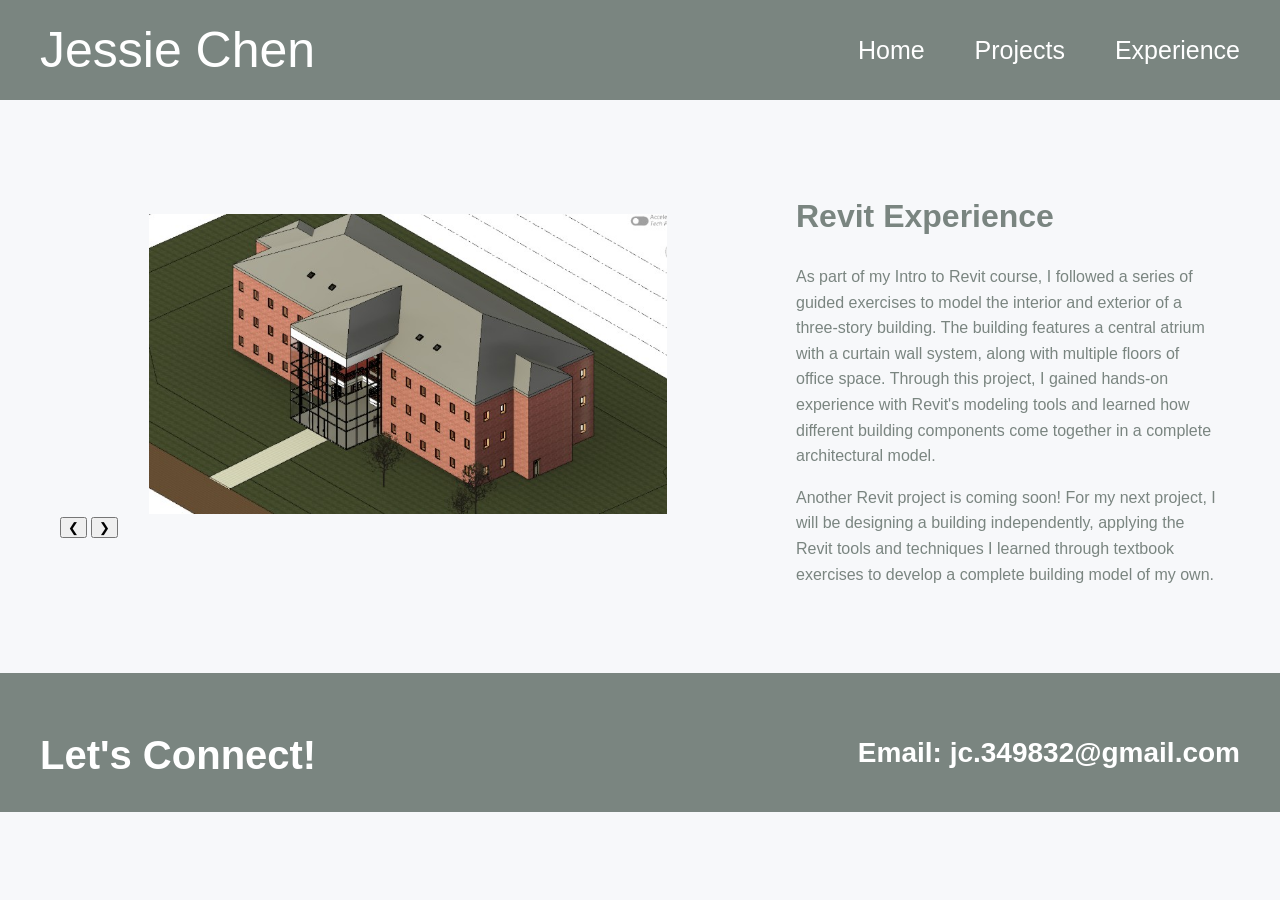
==== revit.html @ 8597ed99 "Update revit.html" ====
<!DOCTYPE html>
<html>

<head> 
    <title> Revit Project Experience Page </title>
    <link rel="stylesheet" href ="style.css">
    <link rel="stylesheet" href="https://www.w3schools.com/w3css/5/w3.css">
</head>
    
<body>


<!-- Nav Bar -->
<nav class="navbar">
    <div class="logo">
        Jessie Chen 
    </div>

    <ul class="nav-links">
        <li><a href="index.html#home">Home</a></li>
        <li><a href="index.html#projects">Projects</a></li>
        <li><a href="index.html#experience">Experience</a></li>
    </ul>
        
</nav>
    
<div class="overall-project">
    <div class="w3-content w3-display-container">
        <img class="mySlides" src="images/revit/img_1.jpg">
        <img class="mySlides" src="images/revit/img_2.jpg">
        <img class="mySlides" src="images/revit/img_4.jpg">
        <img class="mySlides" src="images/revit/img_5.jpg">
        <img class="mySlides" src="images/revit/img_6.jpg">
        
        <button class="w3-button w3-display-left"
        onclick="plusDivs(-1)">&#10094;</button>
        
        <button class="w3-button w3-display-right"
        onclick="plusDivs(+1)">&#10095;</button>
    </div>
        
    <div class="project-description">
        <h1>
            Revit Experience
        </h1>
        
        <p>
            As part of my Intro to Revit course, I followed a series of guided exercises to model the interior and exterior of a three-story building. The building features a central atrium with a curtain wall system, along with multiple floors of office space. Through this project, I gained hands-on experience with Revit's modeling tools and learned how different building components come together in a complete architectural model. 
        </p>
        <p>
            Another Revit project is coming soon! For my next project, I will be designing a building independently, applying the Revit tools and techniques I learned through textbook exercises to develop a complete building model of my own. 
        </p>
    </div>

</div>

<script> 
    let slideIndex = 1;
    showDivs(slideIndex);
        
    function plusDivs(n) {
        showDivs(slideIndex += n);
    }
        
    function showDivs(n) {
        const slides = document.querySelectorAll(".mySlides");
        
        if (n > slides.length) {slideIndex = 1}
        if (n < 1) {slideIndex = slides.length}
        
        slides.forEach(slide => {
        slide.style.display = "none";
        });
        
        slides[slideIndex - 1].style.display = "block";
    }
</script>
    
<!-- Footer for Contact Info -->
<section id="footer">
    <h3>Let's Connect!</h3>
    <h4> Email: jc.349832@gmail.com </h4>
</section>


</body>

</html>
---- style.css ----
* {
    box-sizing: border-box;
}

.navbar {
    display: flex; 
    justify-content: space-between; 
    align-items: center; 

    background-color: #7a8580;

    position: sticky; 
    top: 0;
    z-index: 1000;

    width: 100%;
    height: 100px;
    padding: 40px 40px;
    
}

.logo {
    color: white;
    font-size: 50px; 
}

.nav-links{
    display: flex; 
    gap: 50px; 
    list-style: none;
    margin: 0;
    padding: 0;
}

.nav-links a{
    color: white; 
    text-decoration: none; 
    font-size: 25px;
}

.nav-links a:hover{
    color: #b8b8a6;
}

.projects {
    display: grid;
    grid-template-columns: 1fr 1fr 1fr;
    gap: 40px;
}

.project {
    text-align: center;
}

.project img {
    width: 100%;
    height: 200px;
    object-fit: cover;
}

.project a {
    text-decoration: none;
    color: #7a8580;
}

.project p {
    font-size: 16px;
}


section {
    max-width: 1100px;
    margin: auto;
    padding: 65px 40px;
    scroll-margin-top: 75px;
}

section h2 {
    color: #7a8580;
    font-size: 28px;
    margin-bottom: 15px;
}

section h3 {
    color: white;
    font-size: 40px;
    margin-bottom: 15px;
}

section h4 {
    color: white;
    font-size: 28px;
    margin-bottom: 15px;
}

section p {
    font-size: 17px;
    max-width: 750px;
}

body {
    font-family: Arial, Helvetica, sans-serif;
    background-color: #f7f8fa;
    color: #7a8580;
    margin: 0;
    padding: 0;
    line-height: 1.6;
}

#home {
    padding-top: 110px;
    padding-bottom: 110px;
}

#home h1 {
    color: #7a8580;
    font-size: 60px;
    margin-bottom: 5px;
}

#about,
#projects,
#experience{
    border-top: 1px solid #7a8580;
}

#footer {
    display: flex; 
    justify-content: space-between; 
    align-items: center; 

    background-color: #7a8580;

    max-width: none;
    padding: 10px 40px;
    bottom: 0;
}

.w3-content {
    width: 60%;
    max-width: none;
    flex-shrink:0;
    margin: 0 0 20px 0;
    position: relative;
}

.mySlides{
    width: 100%;
    height: 300px;
    object-fit: contain;
    display: none;
}

.overall-project{
    display: flex;
    align-items: center;
    gap: 40px;
    max-width: 1200px;
    margin: 50px auto;
    padding: 20px;
}

.project-description{
    flex: 1;
    min-width: 0;
}
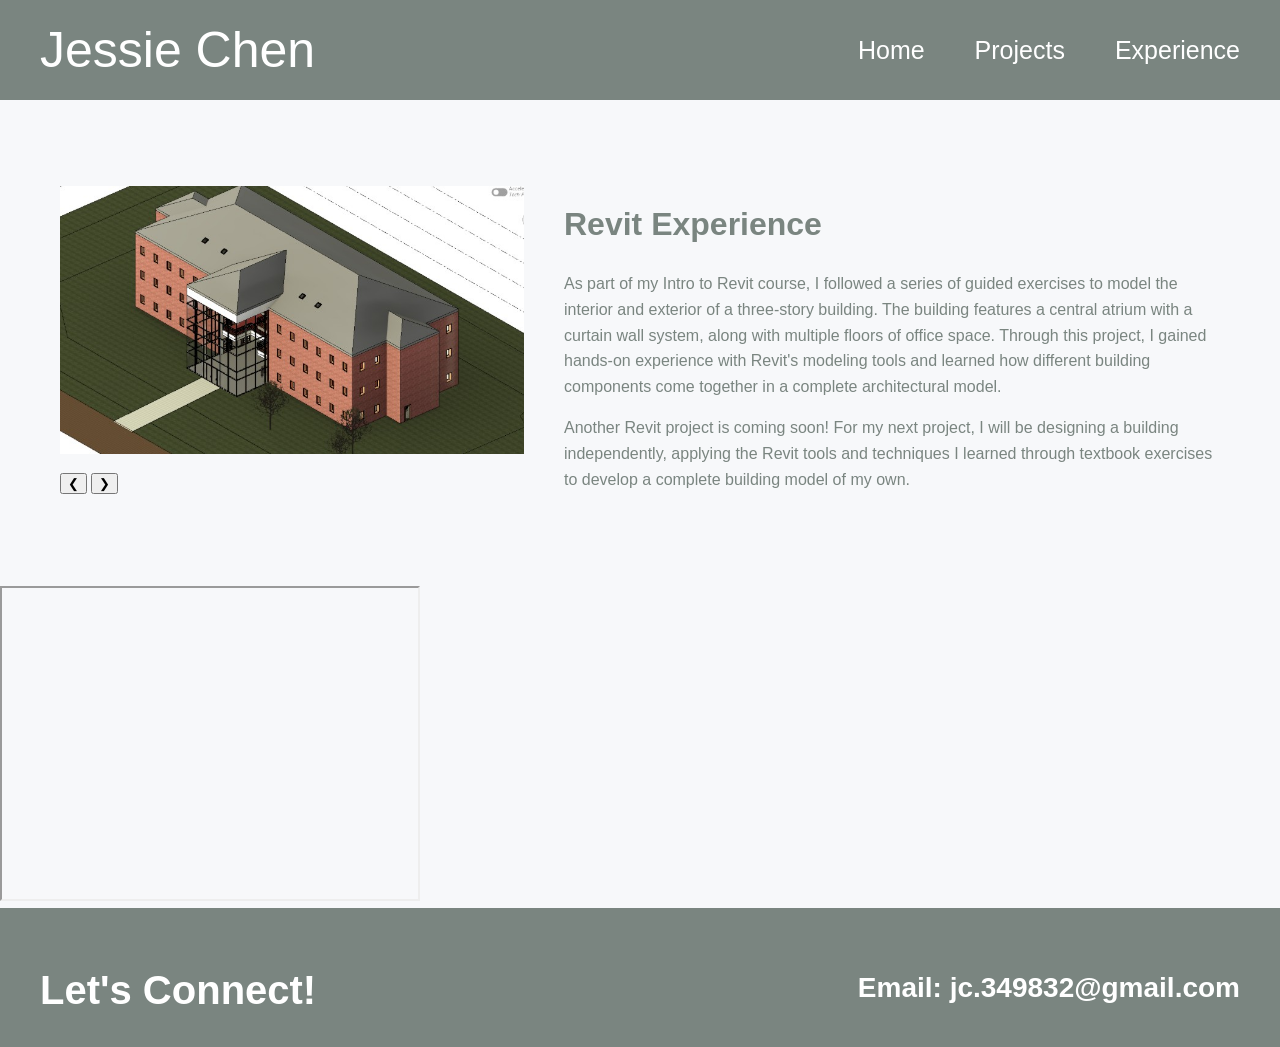
==== commit 5f98e621: "Update revit.html" ====
--- a/revit.html
+++ b/revit.html
@@ -76,6 +76,10 @@
     }
 </script>
     
+<iframe width="420" height="315"
+src="https://youtu.be/k1Xyd8ButrM">
+</iframe>
+    
 <!-- Footer for Contact Info -->
 <section id="footer">
     <h3>Let's Connect!</h3>
--- a/style.css
+++ b/style.css
@@ -137,7 +137,7 @@
 }
 
 .w3-content {
-    width: 60%;
+    width: 40%;
     max-width: none;
     flex-shrink:0;
     margin: 0 0 20px 0;
@@ -162,5 +162,5 @@
 
 .project-description{
     flex: 1;
-    min-width: 0;
+    width: 60%
 }
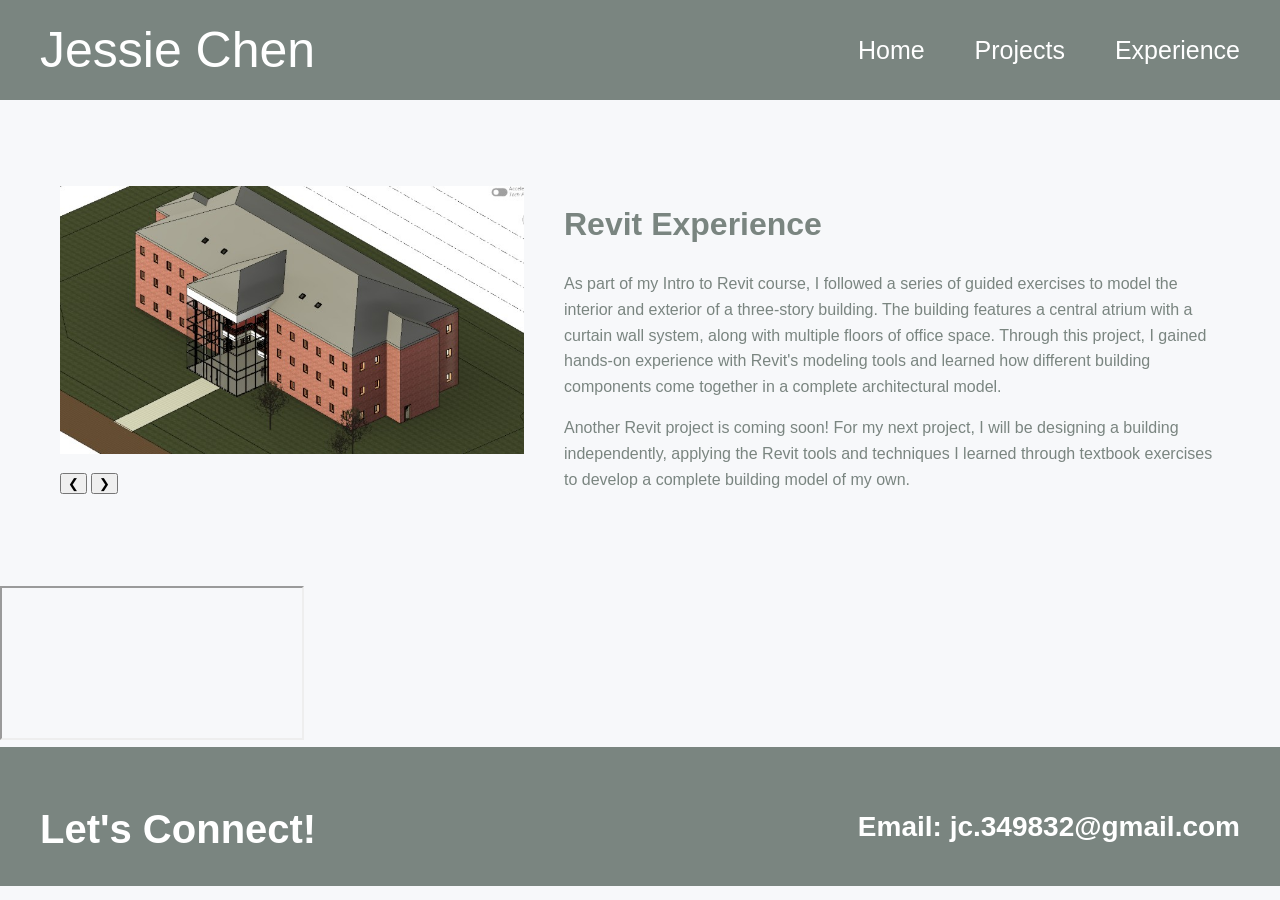
==== commit ae3b77a1: "Update revit.html" ====
--- a/revit.html
+++ b/revit.html
@@ -76,8 +76,8 @@
     }
 </script>
     
-<iframe width="420" height="315"
-src="https://youtu.be/k1Xyd8ButrM">
+<iframe class="revit-video"
+    src="https://youtu.be/k1Xyd8ButrM">
 </iframe>
     
 <!-- Footer for Contact Info -->
--- a/style.css
+++ b/style.css
@@ -164,3 +164,10 @@
     flex: 1;
     width: 60%
 }
+
+.project-text {
+    max-width: 1200px;
+    margin: 0;
+    padding: 0 20px;
+}
+
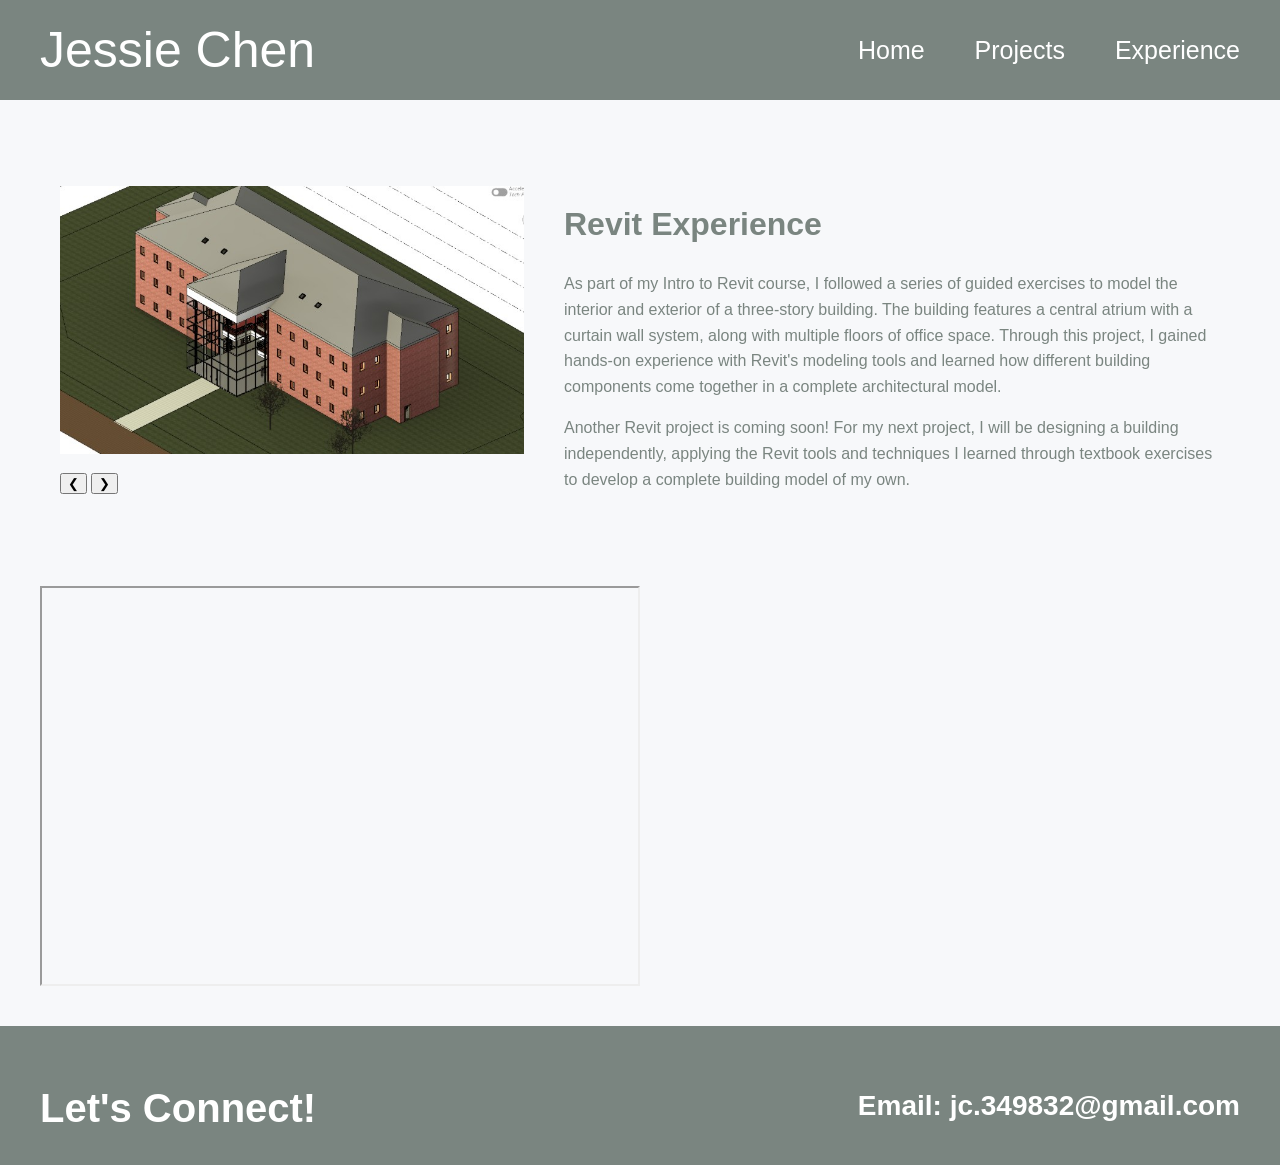
==== commit 06bd82a9: "Update revit.html" ====
--- a/revit.html
+++ b/revit.html
@@ -77,7 +77,7 @@
 </script>
     
 <iframe class="revit-video"
-    src="https://youtu.be/k1Xyd8ButrM">
+    src="https://youtube.com/embed/k1Xyd8ButrM">
 </iframe>
     
 <!-- Footer for Contact Info -->
--- a/style.css
+++ b/style.css
@@ -171,3 +171,13 @@
     padding: 0 20px;
 }
 
+.project-text p{
+    max-width: none;
+}
+
+.revit-video {
+    display: block;
+    width: 600px;
+    height: 400px;
+    margin: 40px;
+}
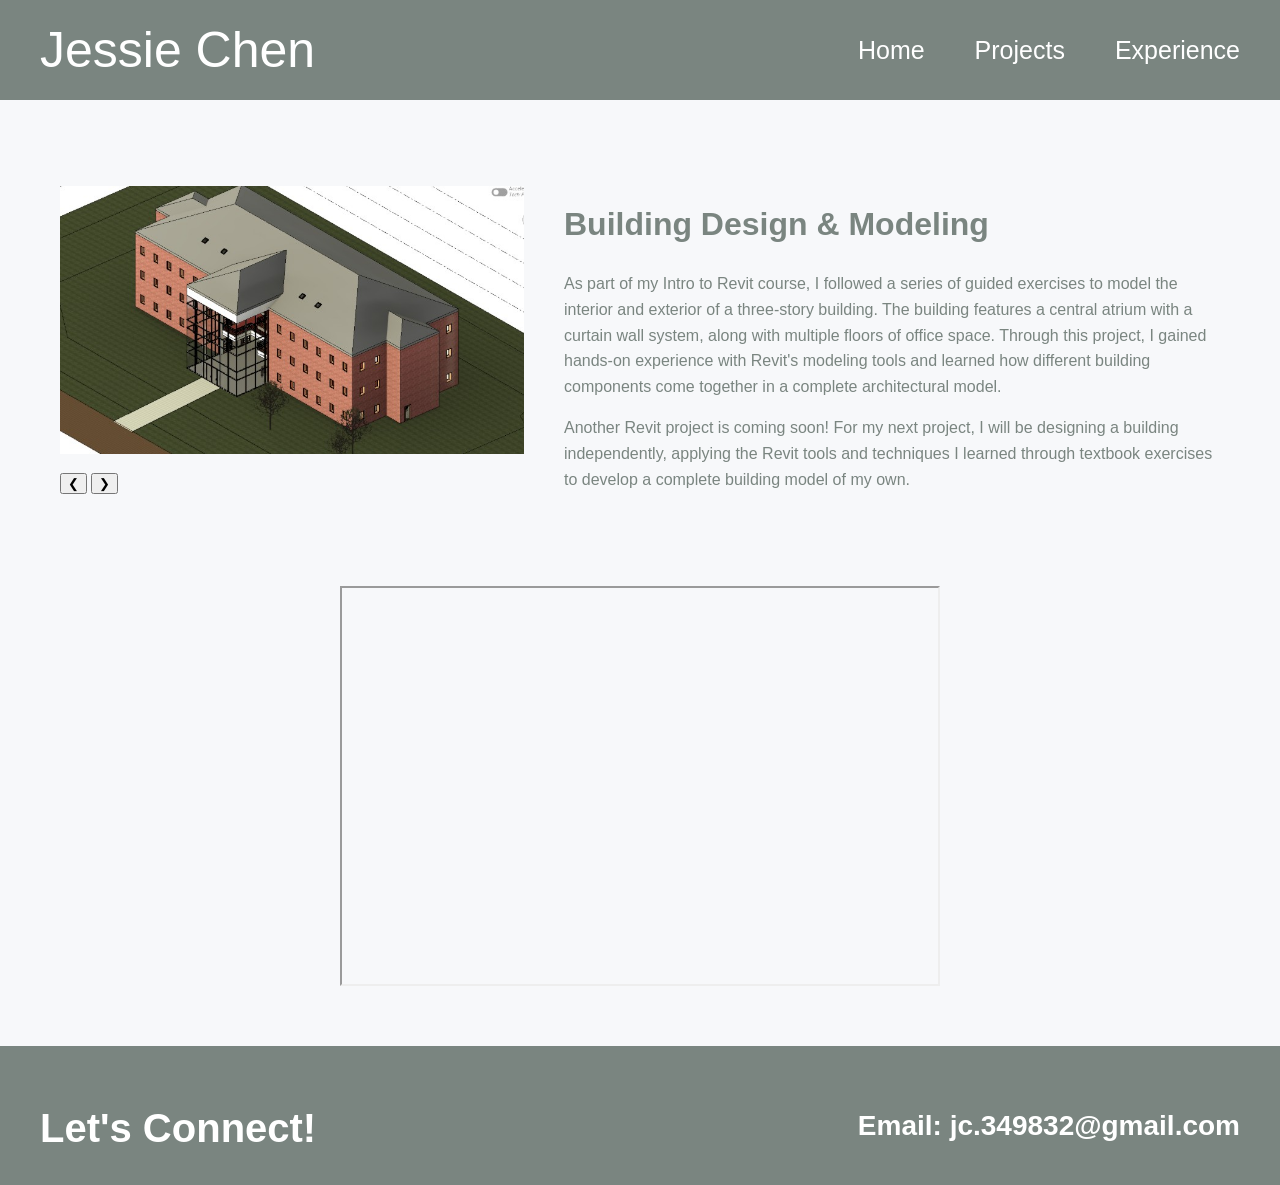
==== commit 31d30c71: "Update revit.html" ====
--- a/revit.html
+++ b/revit.html
@@ -41,7 +41,7 @@
         
     <div class="project-description">
         <h1>
-            Revit Experience
+            Building Design & Modeling
         </h1>
         
         <p>
--- a/style.css
+++ b/style.css
@@ -173,11 +173,14 @@
 
 .project-text p{
     max-width: none;
+    text-align: center;
 }
 
 .revit-video {
     display: block;
     width: 600px;
     height: 400px;
-    margin: 40px;
+    margin-left: auto;
+    margin-right: auto;
+    margin-bottom: 60px;
 }
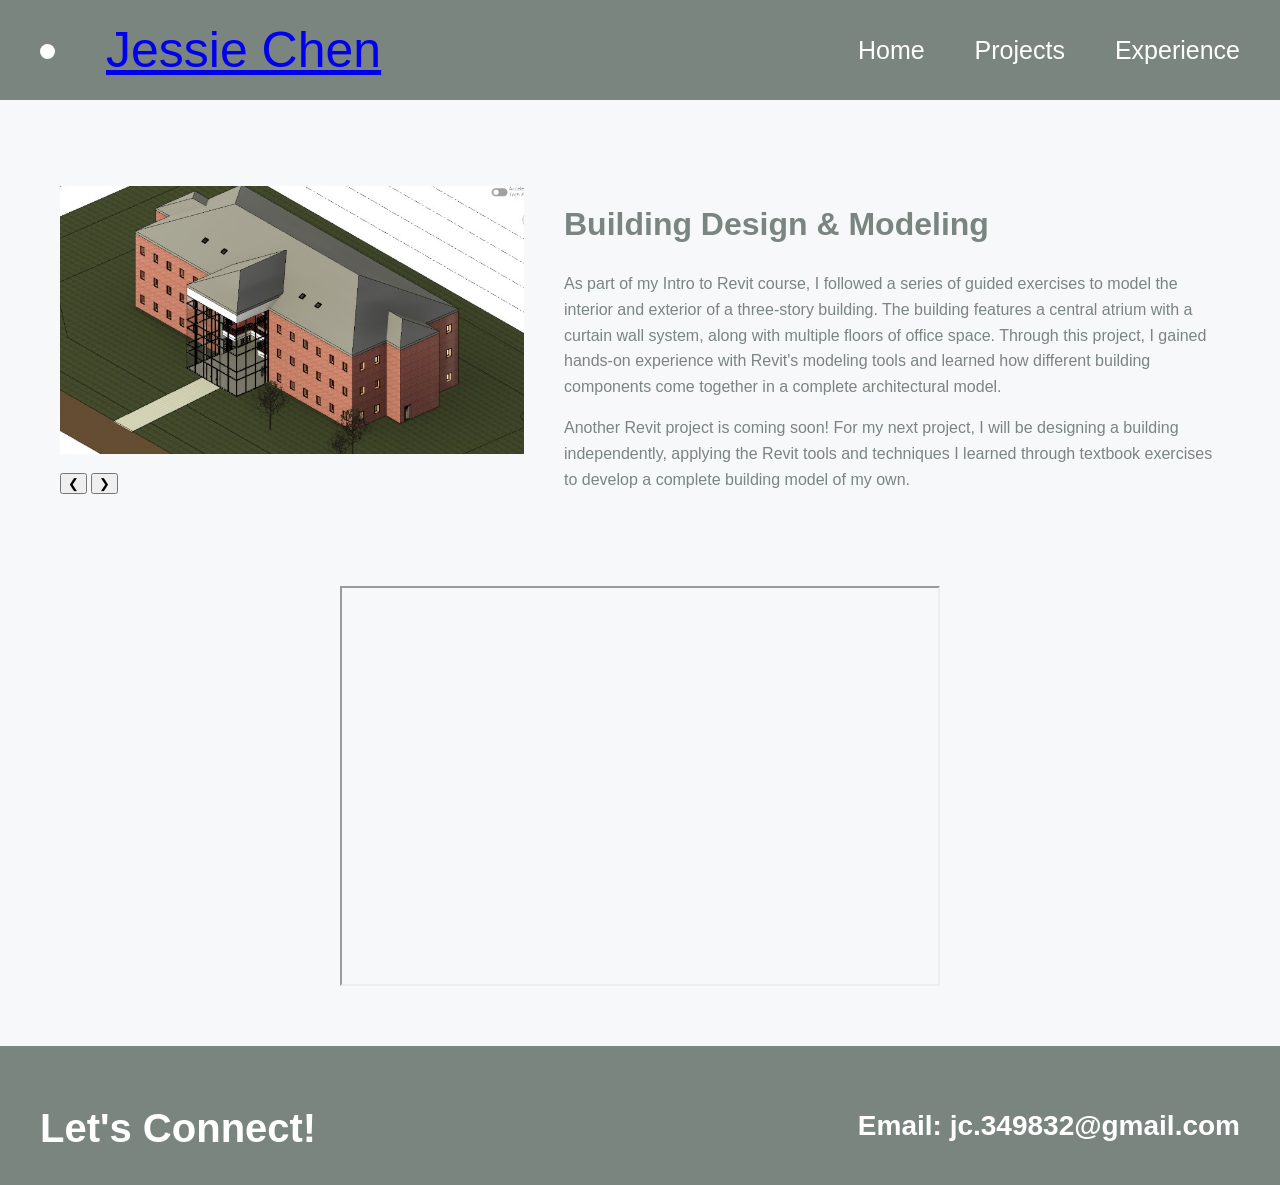
==== commit 2ab20065: "Update revit.html" ====
--- a/revit.html
+++ b/revit.html
@@ -13,7 +13,7 @@
 <!-- Nav Bar -->
 <nav class="navbar">
     <div class="logo">
-        Jessie Chen 
+        <li><a href="#home">Jessie Chen</a></li> 
     </div>
 
     <ul class="nav-links">
--- a/style.css
+++ b/style.css
@@ -65,6 +65,7 @@
 
 .project p {
     font-size: 16px;
+    text-align: left;
 }
 
 
@@ -167,13 +168,14 @@
 
 .project-text {
     max-width: 1200px;
-    margin: 0;
+    margin: 0 auto;
     padding: 0 20px;
 }
 
 .project-text p{
     max-width: none;
-    text-align: center;
+    text-align: left;
+    margin-bottom: 60px;
 }
 
 .revit-video {
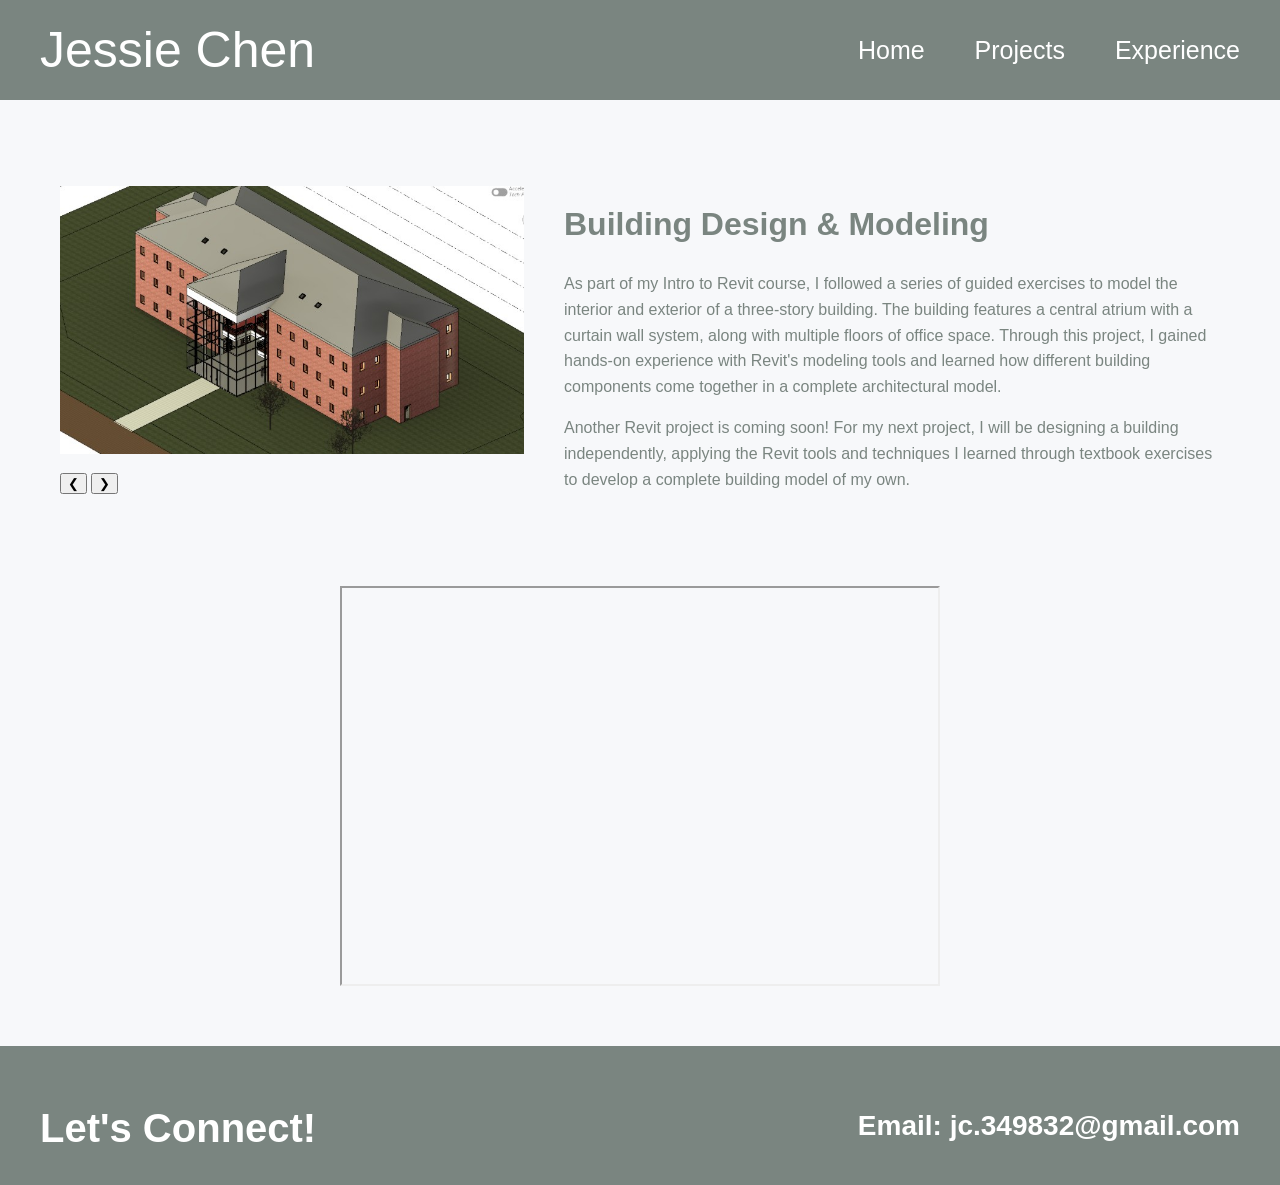
==== commit 80539d6a: "Update revit.html" ====
--- a/revit.html
+++ b/revit.html
@@ -13,7 +13,7 @@
 <!-- Nav Bar -->
 <nav class="navbar">
     <div class="logo">
-        <li><a href="#home">Jessie Chen</a></li> 
+        <a href="index.html#home">Jessie Chen</a>
     </div>
 
     <ul class="nav-links">
--- a/style.css
+++ b/style.css
@@ -22,6 +22,11 @@
 .logo {
     color: white;
     font-size: 50px; 
+}
+
+.logo a{
+    text-decoration: none; 
+    color: white; 
 }
 
 .nav-links{
